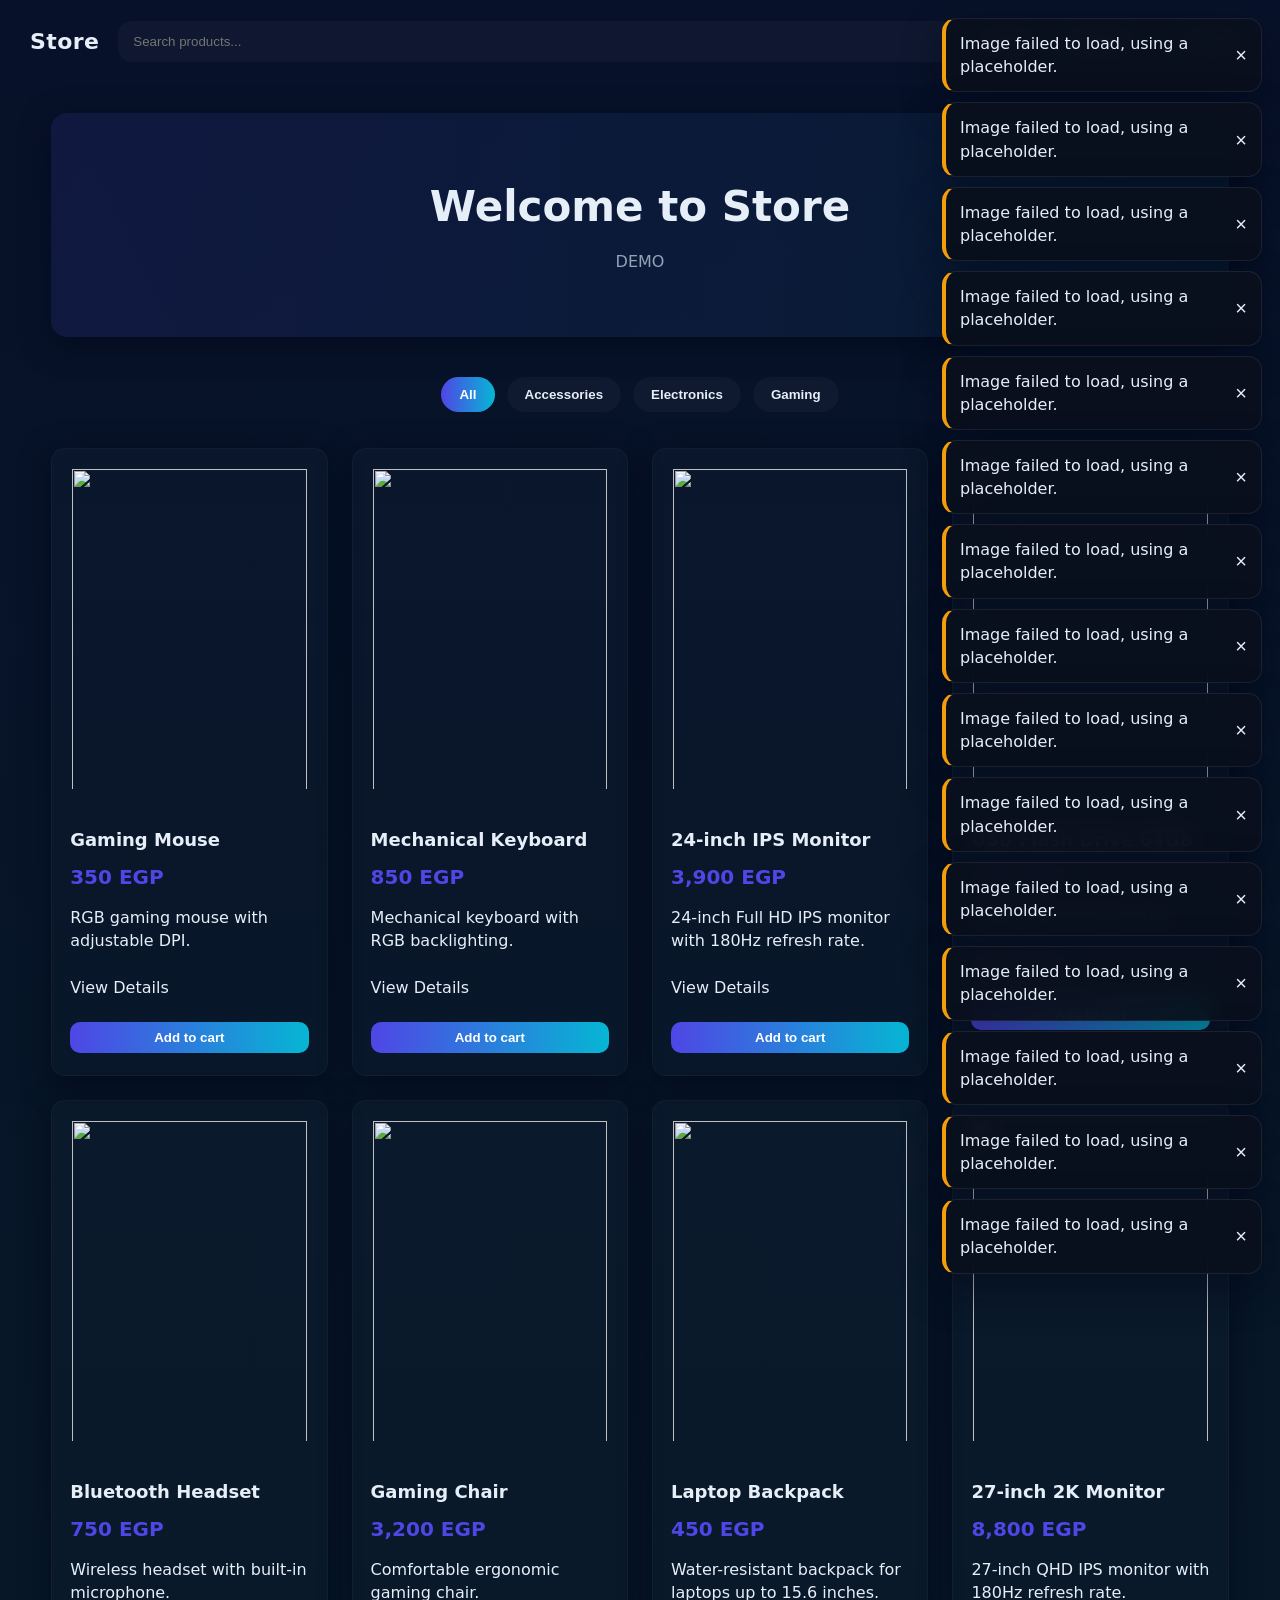
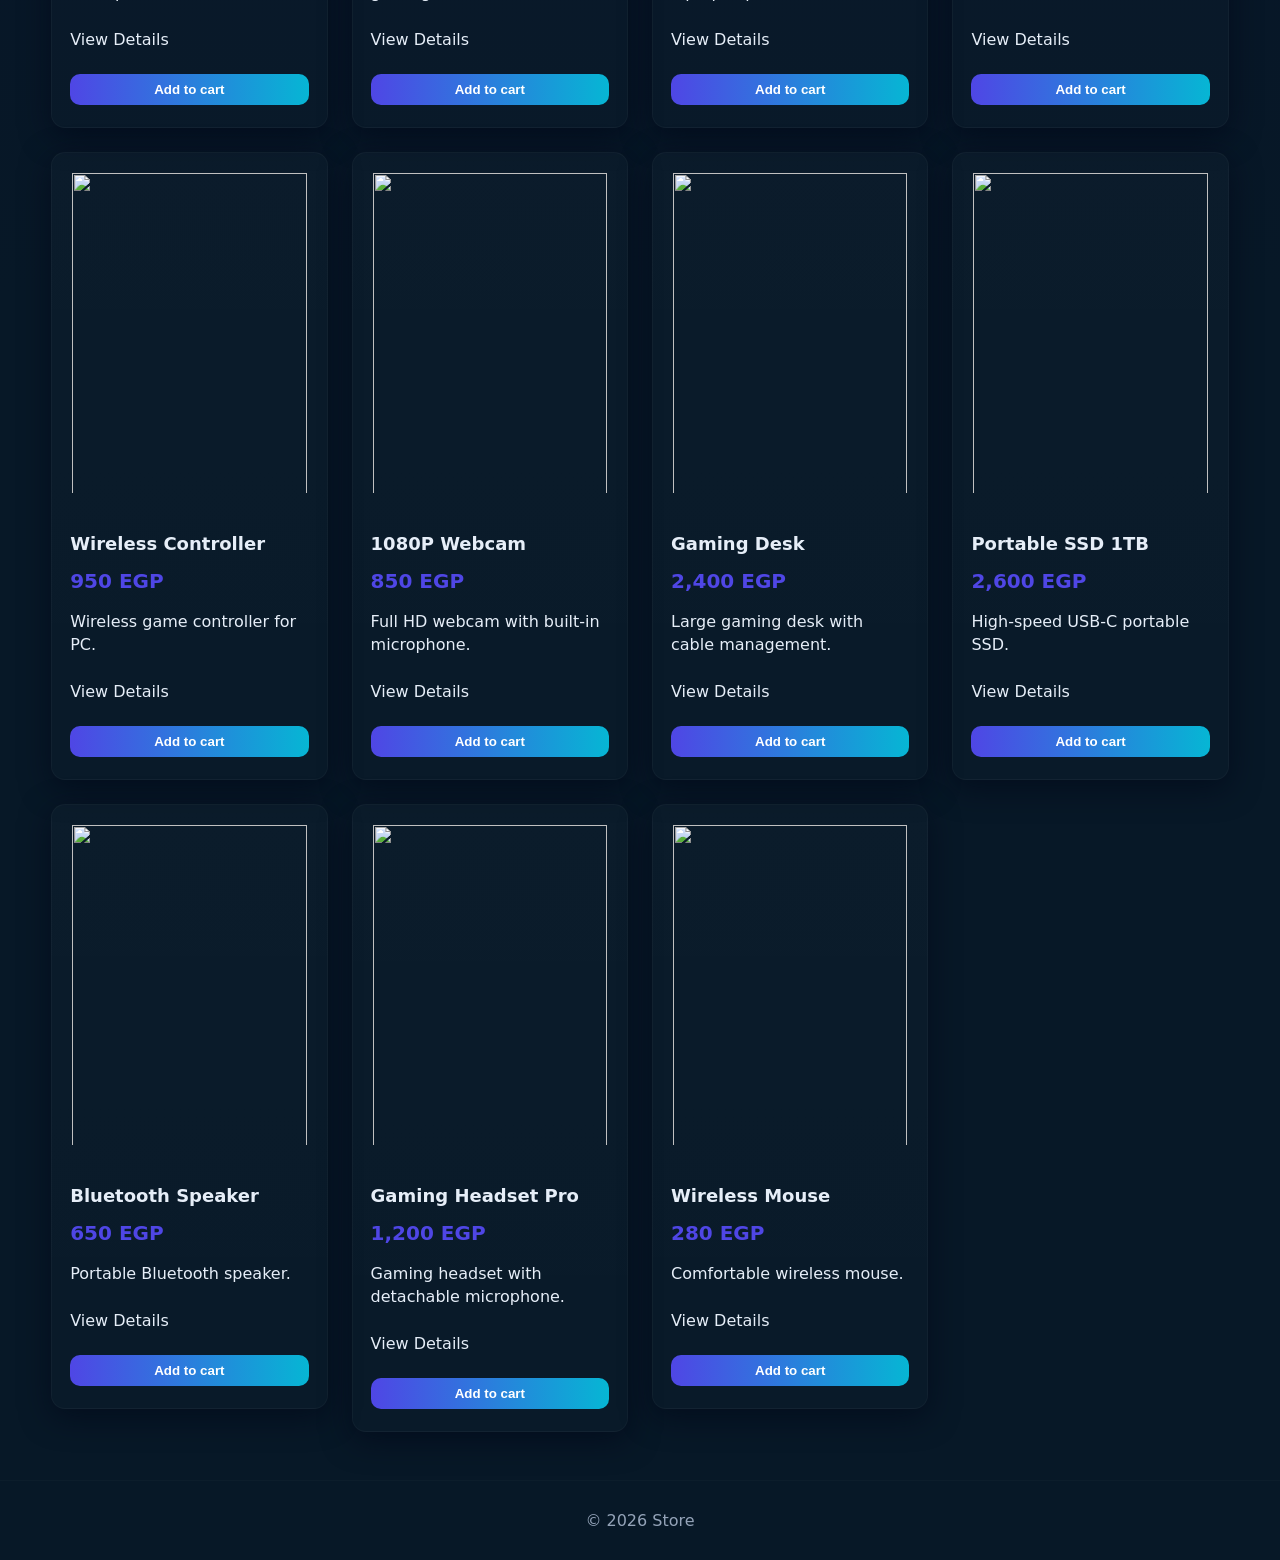
==== index.html @ fe6633a5 "Add files via upload" ====
<!DOCTYPE html>
<html lang="en">
<head>
    <meta charset="UTF-8">
    <meta name="viewport" content="width=device-width, initial-scale=1.0">
    <title>Demo</title>
    <link rel="icon" href="favicon.ico" type="image/x-icon">
    <link rel="stylesheet" href="style.css">
</head>
<body>

    <!-- Navbar -->
    <header>

        <a href="index.html" class="logo">
            Store
        </a>

        <input
            type="text"
            id="search"
            placeholder="Search products..."
        >

        <nav>

            <a href="index.html">
                Home
            </a>

            <a href="contact.html">
                Contact
            </a>

            <a href="cart.html">
                🛒 Cart
                <span id="cart-count">
                    0
                </span>
            </a>

        </nav>

    </header>

    <!-- Hero -->

    <section class="hero">

        <h1>
            Welcome to Store
        </h1>

        <p>
            DEMO
        </p>

    </section>

    <!-- Categories -->

    <section class="categories">

        <button class="category active" data-category="All">
            All
        </button>

        <button class="category" data-category="Accessories">
            Accessories
        </button>

        <button class="category" data-category="Electronics">
            Electronics
        </button>

        <button class="category" data-category="Gaming">
            Gaming
        </button>

    </section>

    <!-- Products -->

    <main>

        <div id="products">

            <!-- Products appear here -->

        </div>

    </main>

    <!-- Footer -->

    <footer>

        © 2026 Store

    </footer>

    <script src="script.js"></script>

</body>
</html>
---- style.css ----
/* ==========================
   RESET
========================== */

*{
    margin:0;
    padding:0;
    box-sizing:border-box;
    -webkit-font-smoothing:antialiased;
    -moz-osx-font-smoothing:grayscale;
}

:root{
    /* Typography */
    --font-sans: 'Inter', system-ui, -apple-system, 'Segoe UI', Roboto, 'Helvetica Neue', Arial;
    --font-heading: 'Poppins', var(--font-sans);
    --base-font-size:16px;

    /* Colors */
    --bg: #0f1724; /* deep navy */
    --surface: #0b1220;
    --muted: #94a3b8;
    --text: #e6eef8;
    --accent: #4f46e5; /* indigo */
    --accent-2: #06b6d4; /* teal */
    --card-bg: linear-gradient(180deg, rgba(255,255,255,0.02), rgba(255,255,255,0.01));

    /* UI */
    --radius: 14px;
    --soft-radius: 10px;
    --product-image-height: 360px;
    --shadow-1: 0 8px 30px rgba(2,6,23,0.6);
}

body{
    background: linear-gradient(180deg, #071129 0%, #071827 60%);
    color:var(--text);
    font-family:var(--font-sans);
    font-size:var(--base-font-size);
    line-height:1.45;
}

/* ==========================
   LINKS
========================== */

a{
    text-decoration:none;
    color:inherit;
}

/* ==========================
   HEADER
========================== */

header{
    background:transparent;
    color:var(--text);
    display:flex;
    justify-content:space-between;
    align-items:center;
    gap:20px;
    padding:22px 30px;
    flex-wrap:wrap;
}

.logo{
    font-family:var(--font-heading);
    font-weight:700;
    font-size:22px;
    letter-spacing:0.4px;
    color:var(--text);
}

header input{
    flex:1;
    min-width:220px;
    padding:12px 14px;
    border:none;
    border-radius:12px;
    background:rgba(255,255,255,0.03);
    color:var(--text);
    outline:1px solid rgba(255,255,255,0.03);
}

nav{
    display:flex;
    gap:14px;
    align-items:center;
}

nav a{
    color:var(--text);
    padding:8px 12px;
    border-radius:10px;
    transition:all .18s ease;
    font-weight:600;
    font-size:14px;
}

nav a:hover{
    background:rgba(79,70,229,0.12);
    color:var(--accent);
    transform:translateY(-2px);
}

/* ==========================
   HERO
========================== */

.hero{
    background:linear-gradient(90deg, rgba(79,70,229,0.12), rgba(6,182,212,0.06));
    padding:64px 20px;
    text-align:center;
    margin:30px auto 40px;
    border-radius:16px;
    width:92%;
    max-width:1200px;
    box-shadow:var(--shadow-1);
}

.hero h1{
    font-family:var(--font-heading);
    font-size:42px;
    margin-bottom:12px;
    color:var(--text);
}

.hero p{
    color:var(--muted);
    max-width:820px;
    margin:0 auto;
    font-size:16px;
}

/* ==========================
   CATEGORIES
========================== */

.categories{
    display:flex;
    justify-content:center;
    flex-wrap:wrap;
    gap:12px;
    margin:22px 0 36px;
}

.category{
    border:none;
    background:rgba(255,255,255,0.03);
    padding:10px 18px;
    border-radius:999px;
    cursor:pointer;
    transition:all .18s ease;
    color:var(--text);
    font-weight:600;
}

.category:hover{
    transform:translateY(-4px);
    box-shadow:0 6px 18px rgba(2,6,23,0.45);
}

.category.active{
    background:linear-gradient(90deg,var(--accent),var(--accent-2));
    color:white;
}

/* ==========================
   PRODUCTS
========================== */

#products{
    width:92%;
    margin:0 auto 44px;
    display:grid;
    grid-template-columns:repeat(auto-fit,minmax(240px,1fr));
    gap:24px;
    align-items:start;
}

/* ==========================
   PRODUCT CARD
========================== */

.card{
    background:var(--card-bg);
    border-radius:var(--radius);
    overflow:hidden;
    box-shadow:var(--shadow-1);
    transition:transform .22s cubic-bezier(.2,.9,.3,1), box-shadow .22s;
    border:1px solid rgba(255,255,255,0.03);
}

.card:hover{
    transform:translateY(-8px) scale(1.01);
    box-shadow:0 22px 50px rgba(2,6,23,0.65);
}

.card img{
    width:100%;
    height:var(--product-image-height);
    object-fit:contain;
    object-position:center;
    display:block;
    background:transparent;
    padding:20px;
    border-radius:16px;
}

.card-content{
    padding:18px 18px 22px;
}

.card h3{
    margin-bottom:8px;
    font-size:18px;
}

.price{
    color:var(--accent);
    font-size:20px;
    font-weight:700;
    margin:10px 0 14px;
}

.card button{
    width:100%;
    padding:12px;
    border:none;
    border-radius:10px;
    background:linear-gradient(90deg,var(--accent),var(--accent-2));
    color:white;
    cursor:pointer;
    font-weight:700;
}

.card button:hover{
    transform:translateY(-3px);
    box-shadow:0 8px 30px rgba(79,70,229,0.18);
}

/* ==========================
   PRODUCT PAGE
========================== */

.product{
    width:92%;
    max-width:1100px;
    margin:40px auto;
    display:flex;
    flex-wrap:wrap;
    gap:30px;
    background:linear-gradient(180deg, rgba(255,255,255,0.02), transparent);
    padding:28px;
    border-radius:16px;
    border:1px solid rgba(255,255,255,0.03);
}

.product img{
    width:360px;
    max-width:100%;
    border-radius:18px;
    background:rgba(255,255,255,0.02);
    padding:12px;
}

.product-info{
    flex:1;
}

.product-info h1{
    margin-bottom:12px;
}

.product-info p{
    margin-bottom:15px;
    color:var(--muted);
}

/* ==========================
   CART
========================== */

.cart{
    width:90%;
    max-width:900px;
    margin:40px auto;
}

.cart h1{
    margin-bottom:24px;
    font-size:32px;
}

.cart-item{
    background:linear-gradient(180deg, rgba(255,255,255,0.03), rgba(255,255,255,0.01));
    padding:18px;
    margin-bottom:16px;
    border-radius:16px;
    display:flex;
    justify-content:space-between;
    align-items:center;
    flex-wrap:wrap;
    gap:15px;
    border:1px solid rgba(255,255,255,0.06);
    box-shadow:var(--shadow-1);
    transition:transform .18s ease, box-shadow .18s ease;
}

.cart-item:hover{
    transform:translateY(-3px);
    box-shadow:0 18px 40px rgba(2,6,23,0.5);
}

.cart-item img{
    width:80px;
    height:80px;
    object-fit:contain;
    border-radius:10px;
    background:rgba(255,255,255,0.03);
    padding:8px;
    border:1px solid rgba(255,255,255,0.06);
}

.cart-item h3{
    margin:0;
    color:var(--text);
    font-size:18px;
}

.cart-item p{
    margin:4px 0;
    color:var(--muted);
}

.cart-actions{
    display:flex;
    flex-direction:column;
    align-items:flex-end;
    gap:10px;
}

.cart-total{
    text-align:right;
    font-size:24px;
    font-weight:bold;
    margin-top:20px;
    padding-top:20px;
    border-top:1px solid rgba(255,255,255,0.08);
    color:var(--text);
}

.cart button{
    border:none;
    border-radius:10px;
    padding:8px 12px;
    background:linear-gradient(90deg,var(--accent),var(--accent-2));
    color:white;
    cursor:pointer;
    font-weight:700;
    transition:transform .16s ease, box-shadow .16s ease;
}

.cart button:hover{
    transform:translateY(-2px);
    box-shadow:0 8px 24px rgba(79,70,229,0.2);
}

.checkout-btn{
    padding:12px 20px;
    margin-top:8px;
}

/* ==========================
   TOASTS
========================== */

#toast-container{
    position:fixed;
    top:18px;
    right:18px;
    z-index:9999;
    display:flex;
    flex-direction:column;
    gap:10px;
    pointer-events:none;
}

.toast{
    display:flex;
    align-items:center;
    justify-content:space-between;
    gap:12px;
    min-width:240px;
    max-width:320px;
    padding:13px 14px;
    border-radius:14px;
    background:rgba(10, 16, 29, 0.95);
    color:var(--text);
    border:1px solid rgba(255,255,255,0.08);
    box-shadow:0 16px 40px rgba(2,6,23,0.45);
    backdrop-filter:blur(12px);
    opacity:0;
    transform:translateY(-10px) scale(0.97);
    transition:all .24s ease;
    pointer-events:auto;
}

.toast.show{
    opacity:1;
    transform:translateY(0) scale(1);
}

.toast.hide{
    opacity:0;
    transform:translateY(-8px) scale(0.97);
}

.toast.success{
    border-left:4px solid #22c55e;
}

.toast.warning{
    border-left:4px solid #f59e0b;
}

.toast-close{
    border:none;
    background:transparent;
    color:inherit;
    font-size:20px;
    cursor:pointer;
    line-height:1;
    padding:0;
}

/* ==========================
   CONTACT
========================== */

.contact{

    width:90%;

    max-width:700px;

    margin:40px auto;

    background:white;

    padding:25px;

    border-radius:12px;
}

.contact h2{

    margin-bottom:20px;
}

.contact p{

    margin-bottom:10px;
}

.contact input,
.contact textarea{

    width:100%;

    margin:10px 0;

    padding:10px;

    border:1px solid #ccc;

    border-radius:6px;
}

.contact button{

    background:#131921;

    color:white;

    border:none;

    padding:12px 20px;

    border-radius:6px;

    cursor:pointer;
}

/* ==========================
   FOOTER
========================== */

footer{
    background:transparent;
    color:var(--muted);
    text-align:center;
    padding:28px 18px;
    margin-top:48px;
    border-top:1px solid rgba(255,255,255,0.02);
}

/* ==========================
   MOBILE
========================== */

@media (max-width:900px){
    .hero h1{ font-size:34px; }
    .card img{ height:280px; }
}

@media (max-width:700px){
    header{ flex-direction:column; align-items:stretch; gap:12px; }
    nav{ justify-content:center; }
    .hero h1{ font-size:30px; }
    .product{ flex-direction:column; }
    .card img{ height:220px; padding:12px; }
}
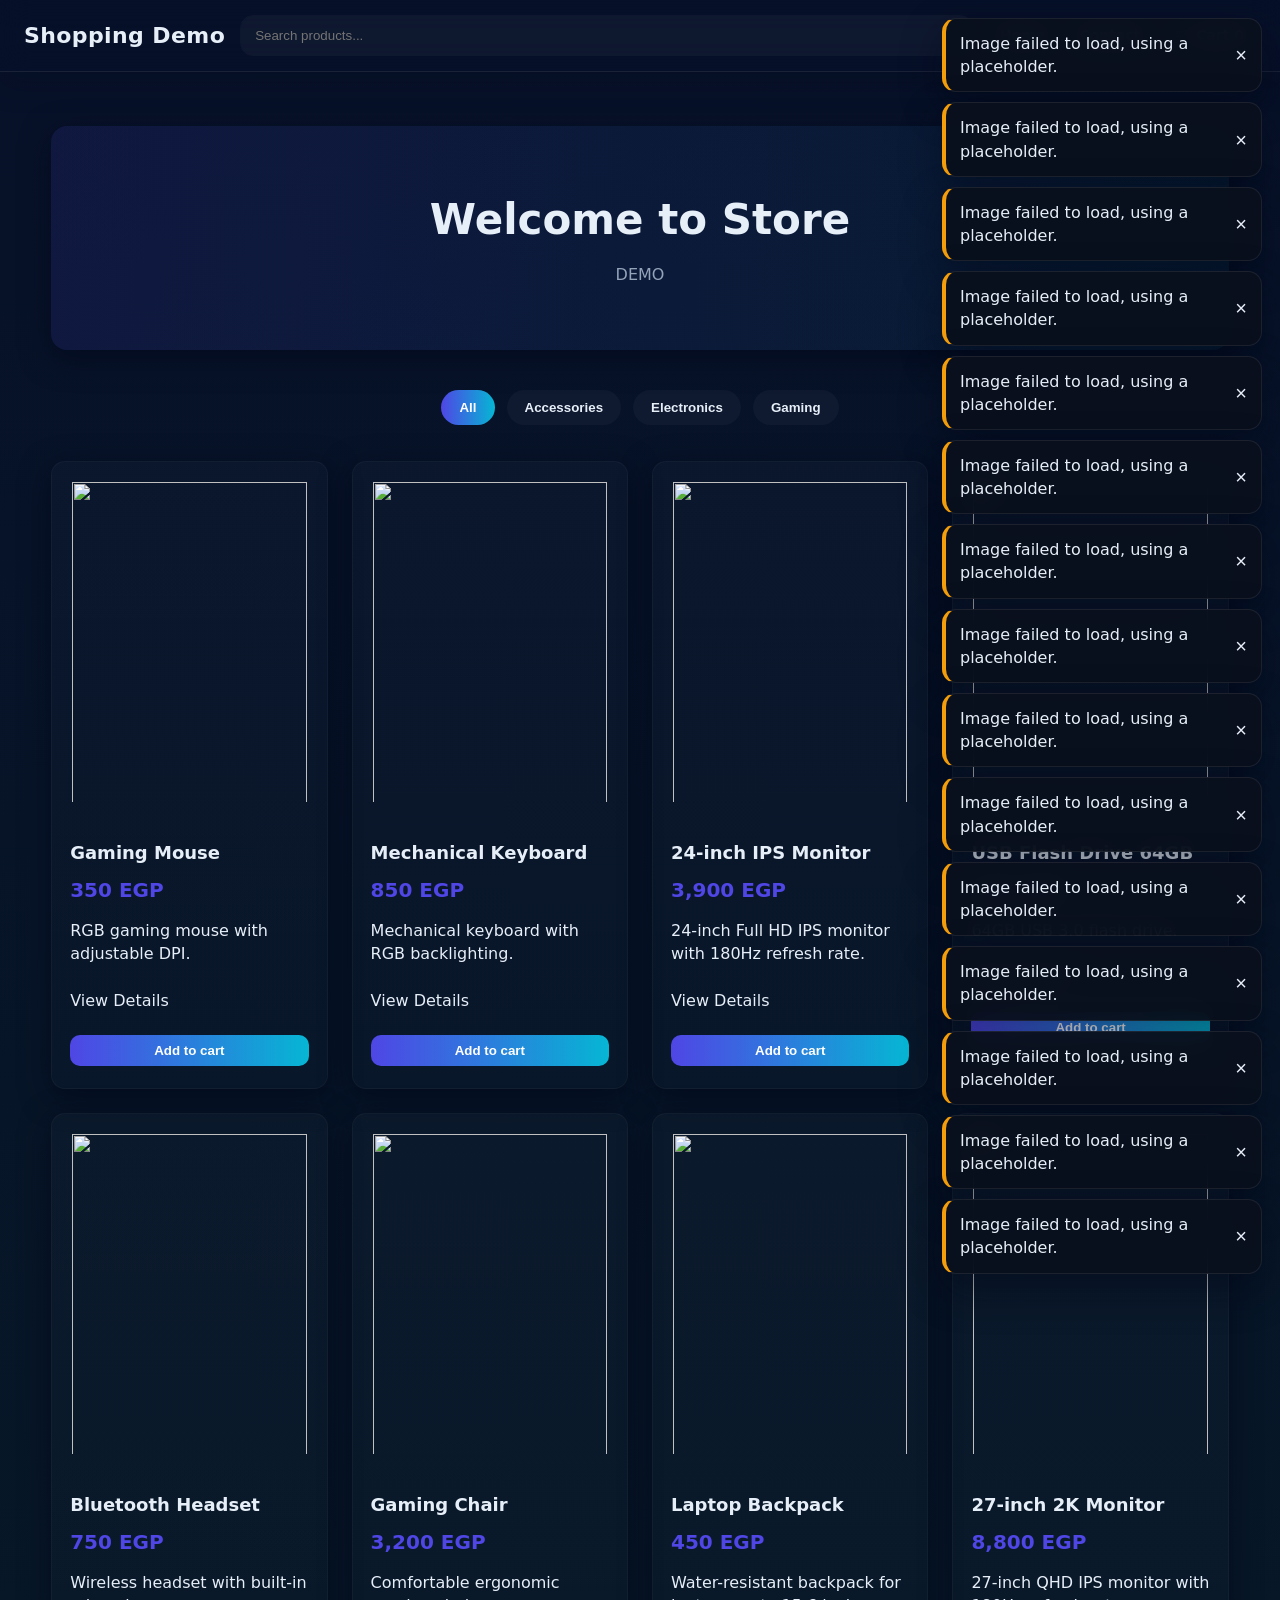
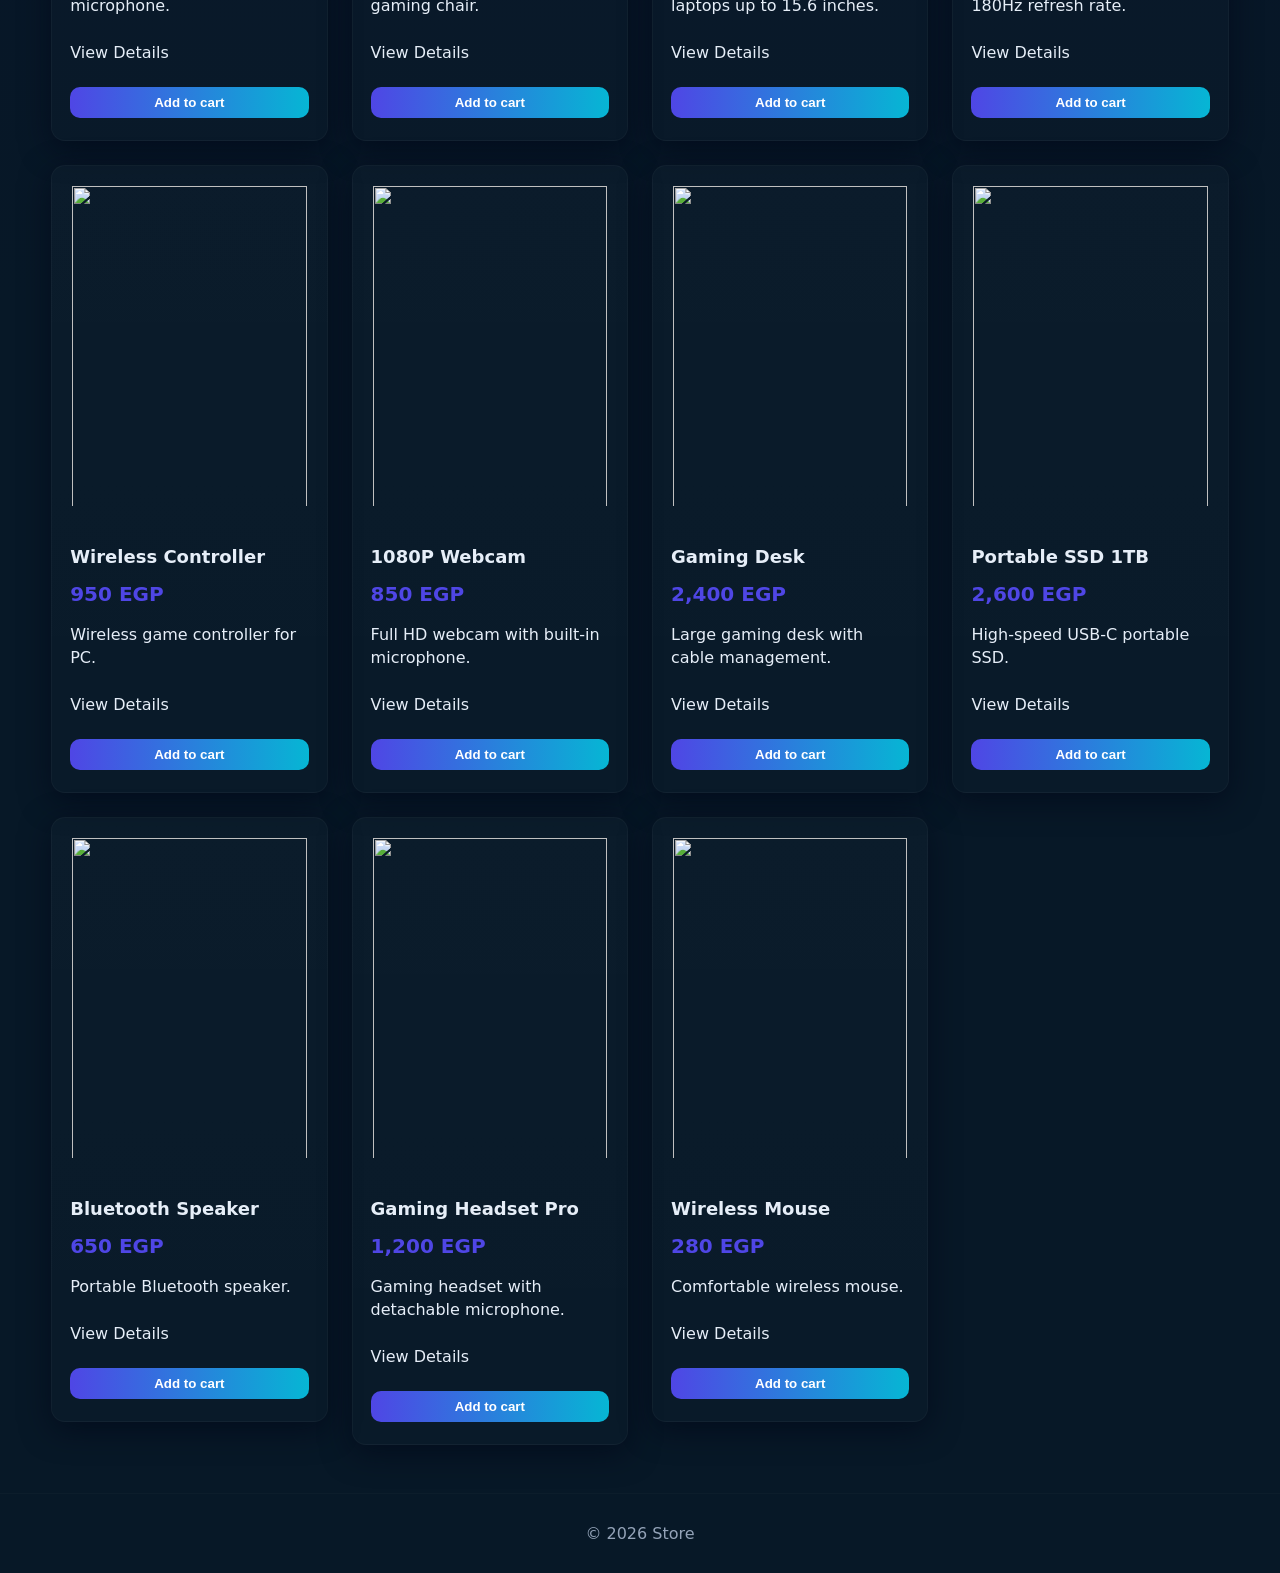
==== commit 72524a03: "some cruel fixes" ====
--- a/index.html
+++ b/index.html
@@ -3,7 +3,7 @@
 <head>
     <meta charset="UTF-8">
     <meta name="viewport" content="width=device-width, initial-scale=1.0">
-    <title>Demo</title>
+    <title>Shopping Demo</title>
     <link rel="icon" href="favicon.ico" type="image/x-icon">
     <link rel="stylesheet" href="style.css">
 </head>
@@ -13,7 +13,7 @@
     <header>
 
         <a href="index.html" class="logo">
-            Store
+            Shopping Demo
         </a>
 
         <input
--- a/style.css
+++ b/style.css
@@ -38,6 +38,9 @@
     font-family:var(--font-sans);
     font-size:var(--base-font-size);
     line-height:1.45;
+    padding-top:96px;
+    scroll-behavior:smooth;
+    overflow-x:hidden;
 }
 
 /* ==========================
@@ -54,14 +57,23 @@
 ========================== */
 
 header{
-    background:transparent;
+    position:fixed;
+    top:0;
+    left:0;
+    right:0;
+    z-index:1000;
+    background:rgba(7,17,41,0.82);
+    backdrop-filter:blur(16px);
+    -webkit-backdrop-filter:blur(16px);
     color:var(--text);
     display:flex;
     justify-content:space-between;
     align-items:center;
-    gap:20px;
-    padding:22px 30px;
+    gap:16px;
+    padding:16px 24px;
     flex-wrap:wrap;
+    border-bottom:1px solid rgba(255,255,255,0.08);
+    box-shadow:0 10px 30px rgba(2,6,23,0.25);
 }
 
 .logo{
@@ -73,8 +85,8 @@
 }
 
 header input{
-    flex:1;
-    min-width:220px;
+    flex:1 1 240px;
+    min-width:0;
     padding:12px 14px;
     border:none;
     border-radius:12px;
@@ -85,8 +97,9 @@
 
 nav{
     display:flex;
-    gap:14px;
+    gap:10px;
     align-items:center;
+    flex-wrap:wrap;
 }
 
 nav a{
@@ -96,6 +109,7 @@
     transition:all .18s ease;
     font-weight:600;
     font-size:14px;
+    white-space:nowrap;
 }
 
 nav a:hover{
@@ -516,9 +530,13 @@
 }
 
 @media (max-width:700px){
-    header{ flex-direction:column; align-items:stretch; gap:12px; }
-    nav{ justify-content:center; }
+    body{ padding-top:148px; }
+    header{ padding:14px 16px; gap:10px; }
+    header input{ order:3; flex-basis:100%; width:100%; }
+    nav{ justify-content:center; width:100%; }
+    nav a{ padding:8px 10px; font-size:13px; }
+    .hero{ margin-top:8px; padding:48px 16px; }
     .hero h1{ font-size:30px; }
     .product{ flex-direction:column; }
     .card img{ height:220px; padding:12px; }
-}+}
